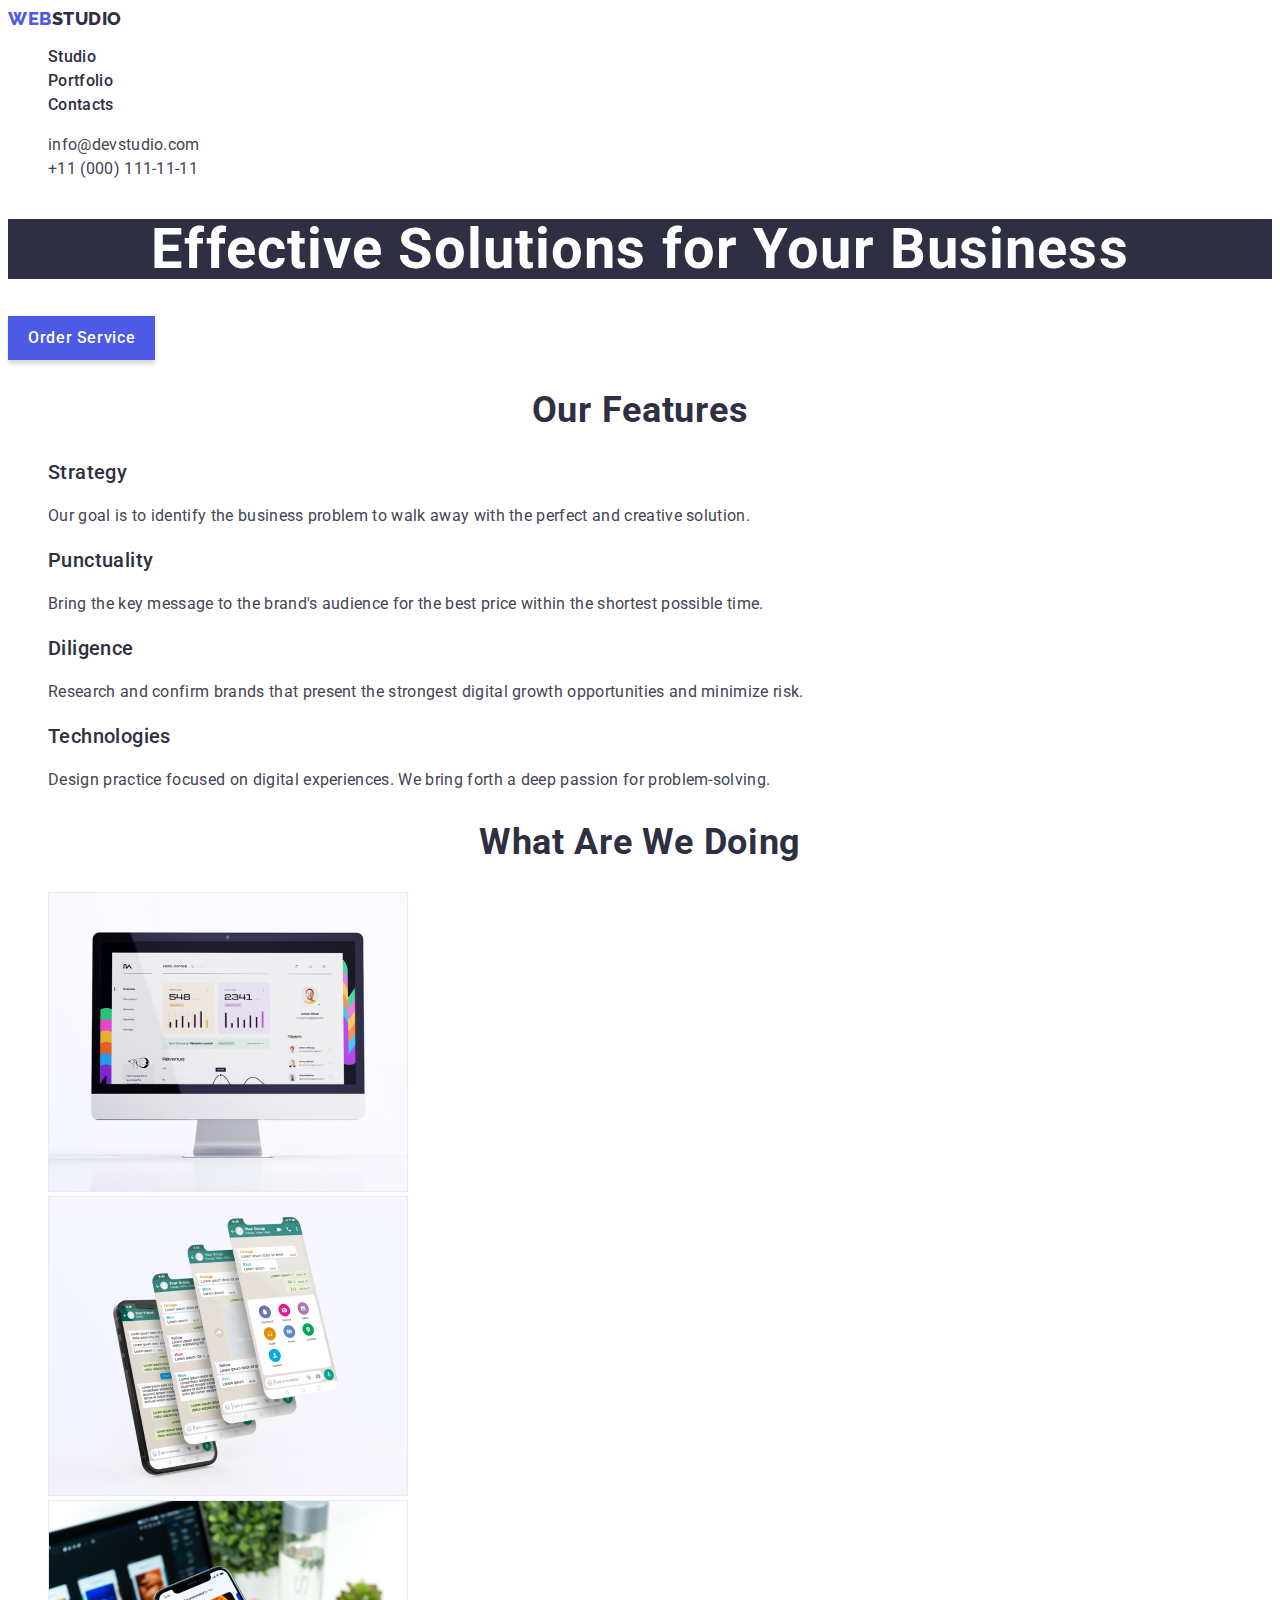
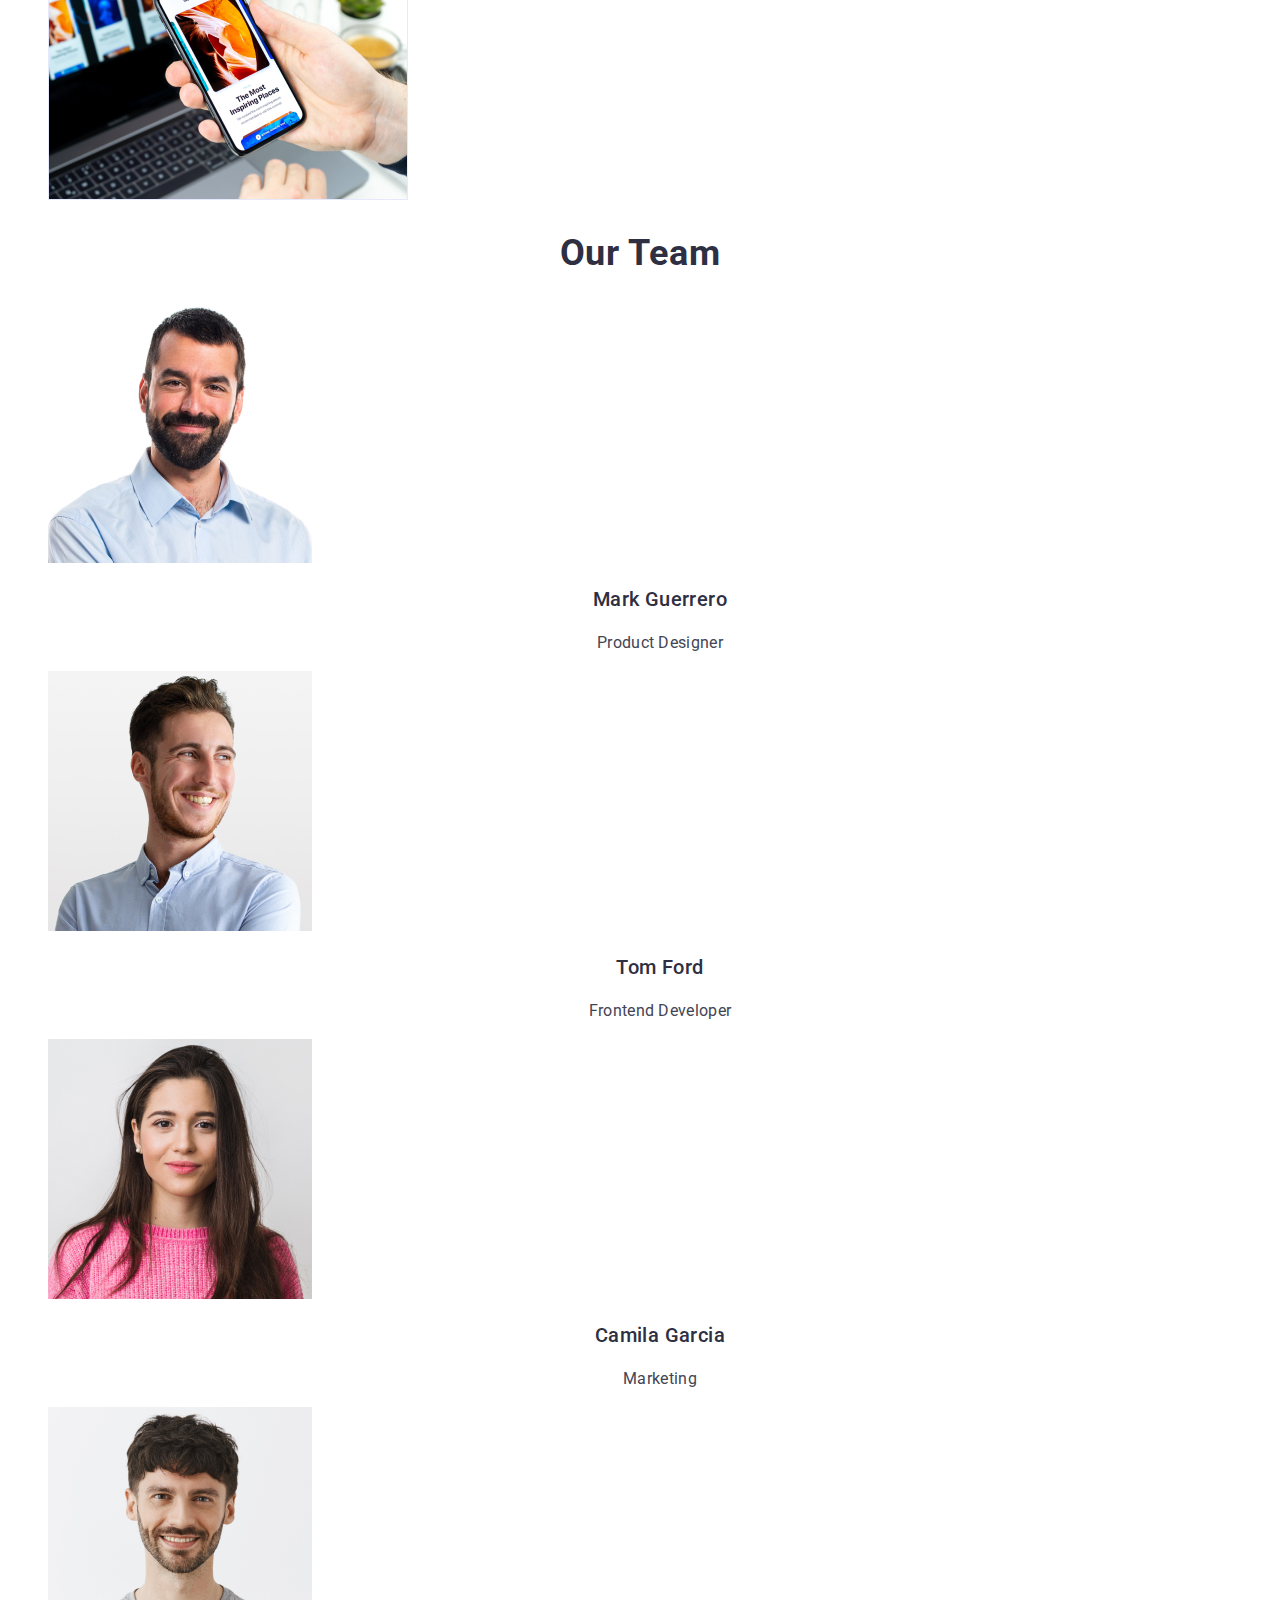
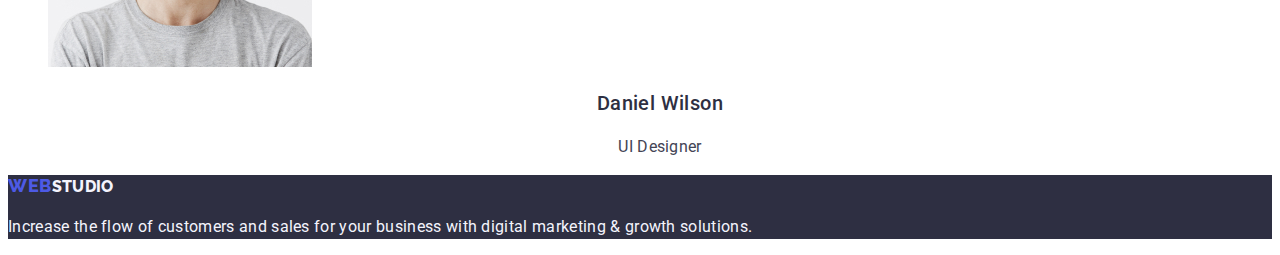
==== index.html @ 8fd34a0a "V3.0" ====
<!DOCTYPE html>
<html lang="en">

<head>
    <meta charset="UTF-8">
    <meta name="viewport" content="width=device-width, initial-scale=1.0">
    <title>WEB STUDIO</title>
    <link rel="stylesheet"
        href="https://fonts.googleapis.com/css2?family=Raleway:wght@800&family=Roboto:wght@400;500;700;900&display=swap">
    <link rel="stylesheet" href="./css/styles.css">
</head>

<body>
    <header class="header">
        <nav class="main-nav">
            <a href="./index.html" class="logo-link">WEB<span class="studio">STUDIO</span></a>
            <ul class="nav-links">
                <li><a href="#" class="nav-link">Studio</a></li>
                <li><a href="./portfolio.html" class="nav-link">Portfolio</a></li>
                <li><a href="#" class="nav-link">Contacts</a></li>
            </ul>
        </nav>
        <address class="contact-info">
            <ul>
                <li><a href="mailto:info@devstudio.com" class="contact-link">info@devstudio.com</a></li>
                <li><a href="tel:+110001111111" class="contact-number">+11 (000) 111-11-11</a></li>
            </ul>
        </address>
    </header>

    <main class="main-content">
        <section class="services-section">
            <h1 class="services-title">Effective Solutions for Your Business</h1>
            <button type="button" class="order-button">Order Service</button>
        </section>

        <section class="features-section">
            <h2 class="features-title">Our features</h2>
            <ul class="features-list">
                <li class="feature-item">
                    <h3 class="feature-name">Strategy</h3>
                    <p class="feature-description">Our goal is to identify the business problem to walk away with the
                        perfect and creative solution.</p>
                </li>
                <li class="feature-item">
                    <h3 class="feature-name">Punctuality</h3>
                    <p class="feature-description">Bring the key message to the brand's audience for the best price
                        within the shortest possible time.</p>
                </li>
                <li class="feature-item">
                    <h3 class="feature-name">Diligence</h3>
                    <p class="feature-description">Research and confirm brands that present the strongest digital growth
                        opportunities and minimize risk.</p>
                </li>
                <li class="feature-item">
                    <h3 class="feature-name">Technologies</h3>
                    <p class="feature-description">Design practice focused on digital experiences. We bring forth a deep
                        passion for problem-solving.</p>
                </li>
            </ul>
        </section>

        <section class="services-images-section">
            <h2 class="services-images-title">What are we doing</h2>
            <ul class="services-images-list">
                <li class="service-image-item"><img src="./images/img1.jpg" alt="monitor" width="360"></li>
                <li class="service-image-item"><img src="./images/img2.jpg" alt="phone" width="360"></li>
                <li class="service-image-item"><img src="./images/img3.jpg" alt="laptop" width="360"></li>
            </ul>
        </section>

        <section class="team-section">
            <h2 class="team-title">Our Team</h2>
            <ul class="team-list">
                <li class="team-member">
                    <img src="./images/img-3.jpg" alt="Mark Guerrero" width="264">
                    <h3 class="team-member-name">Mark Guerrero</h3>
                    <p class="team-member-role">Product Designer</p>
                </li>
                <li class="team-member">
                    <img src="./images/img-2.jpg" alt="Tom Ford" width="264">
                    <h3 class="team-member-name">Tom Ford</h3>
                    <p class="team-member-role">Frontend Developer</p>
                </li>
                <li class="team-member">
                    <img src="./images/img-1.jpg" alt="Camila Garcia" width="264">
                    <h3 class="team-member-name">Camila Garcia</h3>
                    <p class="team-member-role">Marketing</p>
                </li>
                <li class="team-member">
                    <img src="./images/img.jpg" alt="Daniel Wilson" width="264">
                    <h3 class="team-member-name">Daniel Wilson</h3>
                    <p class="team-member-role">UI Designer</p>
                </li>
            </ul>
        </section>
    </main>

    <footer class="footer">
        <a href="./index.html" class="logo-link">WEB<span class="studio-footer">STUDIO</span></a>
        <p class="footer-text">Increase the flow of customers and sales for your business with digital marketing &
            growth solutions.</p>
    </footer>
</body>

</html>
---- css/styles.css ----
:root {       
    /* Fonts */
        --font-family: "Roboto", sans-serif;
        --second-family: "Raleway", sans-serif;
    /* Colors */
        --iris: #4d5ae5;
        --ocean: #404bbf;
        --navy-blue: #2e2f42;
        --green: #31d0aa;
        --slate: #434455;
        --light-slate: #8e8f99;
        --cornflower: #e7e9fc;
        --cloud: #f4f4fd;
        --navy-blue-modal: rgba(46, 47, 66, 0.4);
        --grey: rgba(46, 47, 66, 0.7);
        --white: #fff;
        --dairy: #fcfcfc;

}

body {
    font-family: var(--font-family);
    background-color: var(--white);
    color: var(--navy-blue);
}

.logo-link {
    font-family: var(--second-family);
    font-weight: 800;
    font-size: 18px;
    line-height: 1.16667;
    letter-spacing: 0.03em;
    text-transform: uppercase;
    color: var(--iris);
    text-decoration: none;
}

.logo-link .studio {
    font-weight: 800;
    color: var(--navy-blue);
}

ul {
    list-style: none;
}

a{
    text-decoration: none;
}

.nav-link {
    font-family: var(--font-family);
    font-weight: 500;
    font-size: 16px;
    line-height: 1.5;
    letter-spacing: 0.02em;
    color: var(--navy-blue);
}


.contact-number,
.contact-link {
    font-style: normal;
    color: var(--slate);
    font-weight: 400;
    font-size: 16px;
    line-height: 1.5;
    letter-spacing: 0.02em;
}

.nav-links a:hover,
.nav-links a:focus,
.contact-info a:hover,
.contact-info a:focus {
    color: var(--ocean);
    
}



.services-title {
    font-size: 56px;
    line-height: 1.07143;
    letter-spacing: 0.02em;
    text-align: center;
    color: var(--white);
    background: #2e2f42;
}

.order-button {
    font-family: var(--font-family);
    font-weight: 500;
    font-size: 16px;
    line-height: 1.5;
    letter-spacing: 0.04em;
    color: var(--white);
    box-shadow: 0 4px 4px 0 rgba(0, 0, 0, 0.15);
    background: var(--iris);
    border: none;
    padding: 10px 20px;
    cursor: pointer;
}

.order-button:hover {
    background: var(--ocean);
}

.filter-button {
    background: var(--cornflower);
    font-family: var(--font-family);
    font-weight: 500;
    font-size: 16px;
    line-height: 1.5;
    letter-spacing: 0.04em;
    text-align: center;
    color: var(--iris);
    border: none;
    cursor: pointer;
    padding: 10px 20px;
    border-radius: 4px;
}

.filter-button:hover,
.filter-button:focus {
    box-shadow: 0 2px 2px 0 rgba(0, 0, 0, 0.12), 0 2px 1px 0 rgba(0, 0, 0, 0.08), 0 3px 1px 0 rgba(0, 0, 0, 0.1);
    background: var(--ocean);
    color: var(--white);
}

.project-title,
.feature-name {
    font-weight: 500;
    font-size: 20px;
    line-height: 1.2;
    letter-spacing: 0.02em;
    color: var(--navy-blue);
}

.project-category,
.feature-description {
    font-size: 16px;
    line-height: 1.5;
    letter-spacing: 0.02em;
    color: var(--slate);
}

.services-images-title,
.features-title,
.team-title {
    font-weight: 700;
    font-size: 36px;
    line-height: 1.11111;
    letter-spacing: 0.02em;
    text-transform: capitalize;
    text-align: center;
    color: var(--navy-blue);
}

.team-member-name {
    font-weight: 500;
    font-size: 20px;
    line-height: 1.2;
    letter-spacing: 0.02em;
    text-align: center;
    color: var(--navy-blue);
}

.team-member-role {
    font-size: 16px;
    line-height: 1.5;
    letter-spacing: 0.02em;
    text-align: center;
    color: var(--slate);
}

/* Footer Styles */
.footer {
    background: var(--navy-blue);
}

.footer-text,
.studio-footer {
    font-size: 16px;
    line-height: 1.5;
    letter-spacing: 0.02em;
    color: var(--cloud);
}
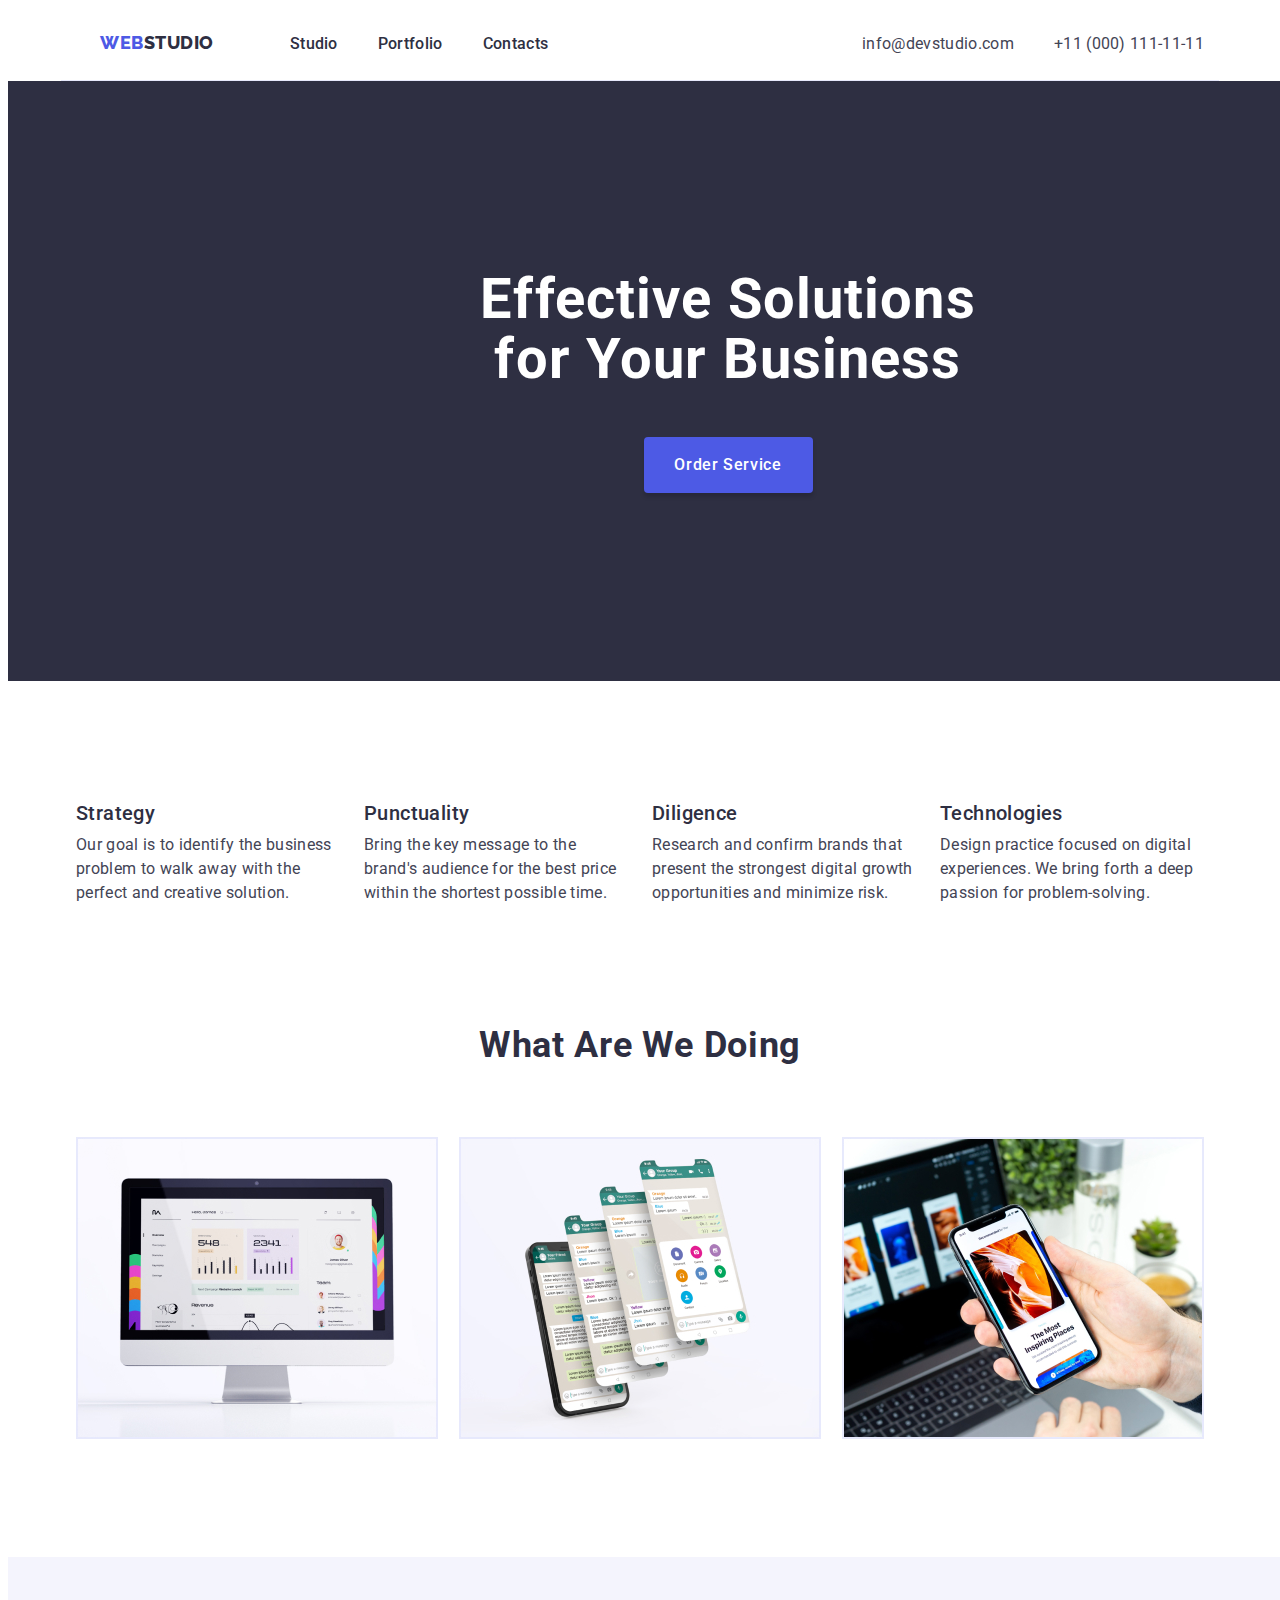
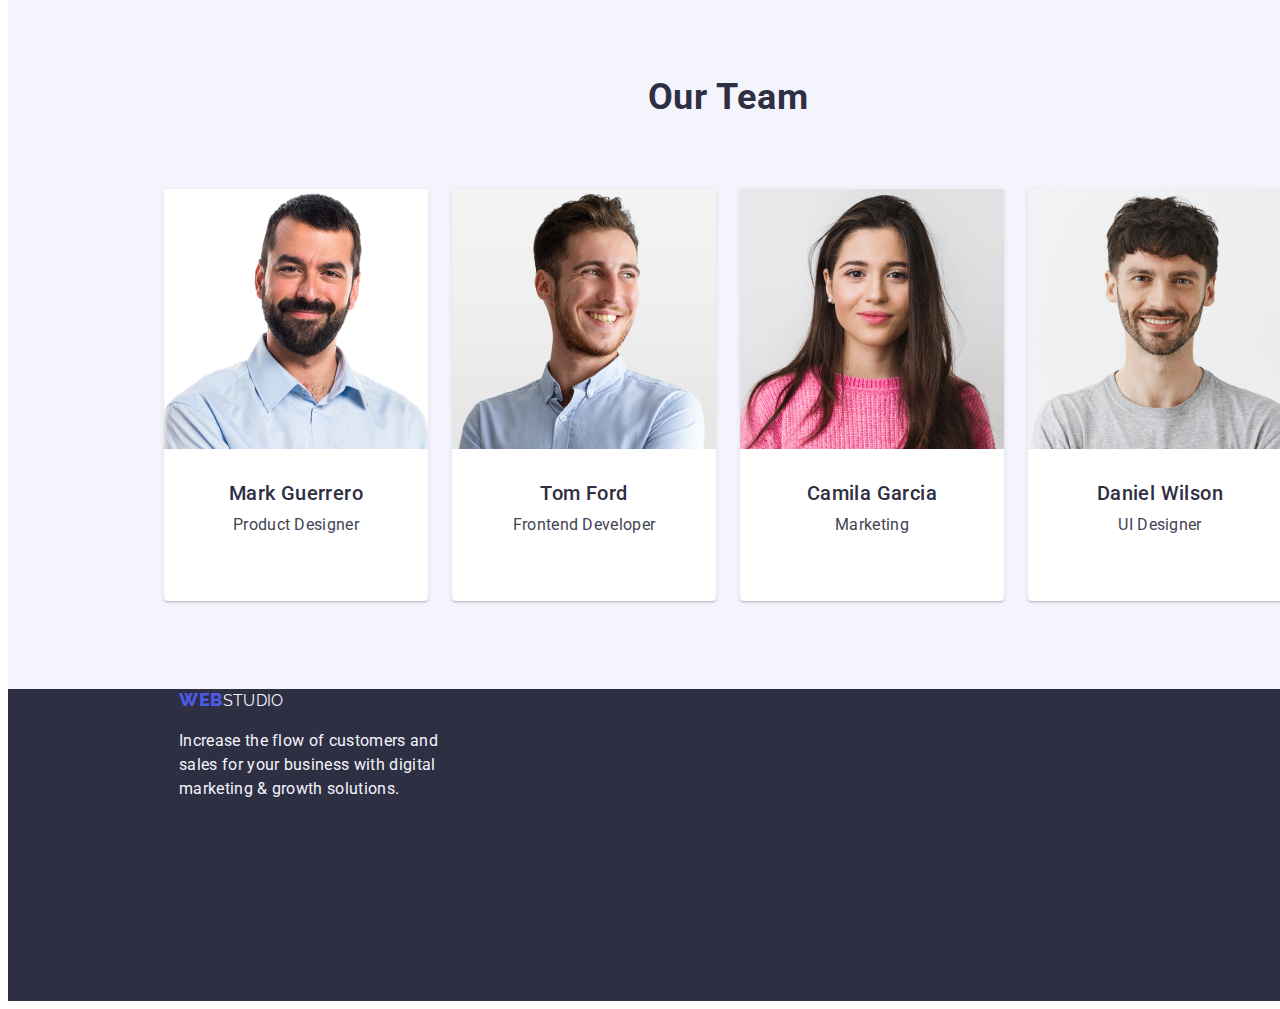
==== commit ae7986f5: "V3.1" ====
--- a/index.html
+++ b/index.html
@@ -7,99 +7,117 @@
     <title>WEB STUDIO</title>
     <link rel="stylesheet"
         href="https://fonts.googleapis.com/css2?family=Raleway:wght@800&family=Roboto:wght@400;500;700;900&display=swap">
+    <link rel="stylesheet" href="https://cdnjs.cloudflare.com/ajax/libs/modern-normalize/2.0.0/modern-normalize.min.css"
+        integrity="sha512-4xo8blKMVCiXpTaLzQSLSw3KFOVPWhm/TRtuPVc4WG6kUgjH6J03IBuG7JZPkcWMxJ5huwaBpOpnwYElP/m6wg=="
+        crossorigin="anonymous" referrerpolicy="no-referrer" />
     <link rel="stylesheet" href="./css/styles.css">
 </head>
 
 <body>
-    <header class="header">
-        <nav class="main-nav">
-            <a href="./index.html" class="logo-link">WEB<span class="studio">STUDIO</span></a>
-            <ul class="nav-links">
-                <li><a href="#" class="nav-link">Studio</a></li>
-                <li><a href="./portfolio.html" class="nav-link">Portfolio</a></li>
-                <li><a href="#" class="nav-link">Contacts</a></li>
-            </ul>
-        </nav>
-        <address class="contact-info">
-            <ul>
-                <li><a href="mailto:info@devstudio.com" class="contact-link">info@devstudio.com</a></li>
-                <li><a href="tel:+110001111111" class="contact-number">+11 (000) 111-11-11</a></li>
-            </ul>
-        </address>
+    <header class="header" id="">
+        <div class="container header-container">
+            <nav class="main-nav">
+                <a href="./index.html" class="logo-link">WEB<span class="studio">STUDIO</span></a>
+                <ul class="nav-links">
+                    <li><a href="#" class="nav-link">Studio</a></li>
+                    <li><a href="./portfolio.html" class="nav-link">Portfolio</a></li>
+                    <li><a href="#" class="nav-link">Contacts</a></li>
+                </ul>
+            </nav>
+            <address class="contact-info">
+                <ul class="contact-links">
+                    <li><a href="mailto:info@devstudio.com" class="contact-link">info@devstudio.com</a></li>
+                    <li><a href="tel:+110001111111" class="contact-number">+11 (000) 111-11-11</a></li>
+                </ul>
+            </address>
+        </div>
     </header>
 
     <main class="main-content">
         <section class="services-section">
-            <h1 class="services-title">Effective Solutions for Your Business</h1>
-            <button type="button" class="order-button">Order Service</button>
+            <div class="container services-container">
+                <h1 class="services-title">Effective Solutions for Your Business</h1>
+                <button type="button" class="order-button">Order Service</button>
+            </div>
         </section>
 
         <section class="features-section">
-            <h2 class="features-title">Our features</h2>
-            <ul class="features-list">
-                <li class="feature-item">
-                    <h3 class="feature-name">Strategy</h3>
-                    <p class="feature-description">Our goal is to identify the business problem to walk away with the
-                        perfect and creative solution.</p>
-                </li>
-                <li class="feature-item">
-                    <h3 class="feature-name">Punctuality</h3>
-                    <p class="feature-description">Bring the key message to the brand's audience for the best price
-                        within the shortest possible time.</p>
-                </li>
-                <li class="feature-item">
-                    <h3 class="feature-name">Diligence</h3>
-                    <p class="feature-description">Research and confirm brands that present the strongest digital growth
-                        opportunities and minimize risk.</p>
-                </li>
-                <li class="feature-item">
-                    <h3 class="feature-name">Technologies</h3>
-                    <p class="feature-description">Design practice focused on digital experiences. We bring forth a deep
-                        passion for problem-solving.</p>
-                </li>
-            </ul>
+            <div class="container features-container">
+                <h2 class="visually-hidden">Our features</h2>
+                <ul class="features-list">
+                    <li class="feature-item">
+                        <h3 class="feature-name">Strategy</h3>
+                        <p class="feature-description">Our goal is to identify the business problem to walk away with
+                            the
+                            perfect and creative solution.</p>
+                    </li>
+                    <li class="feature-item">
+                        <h3 class="feature-name">Punctuality</h3>
+                        <p class="feature-description">Bring the key message to the brand's audience for the best price
+                            within the shortest possible time.</p>
+                    </li>
+                    <li class="feature-item">
+                        <h3 class="feature-name">Diligence</h3>
+                        <p class="feature-description">Research and confirm brands that present the strongest digital
+                            growth
+                            opportunities and minimize risk.</p>
+                    </li>
+                    <li class="feature-item">
+                        <h3 class="feature-name">Technologies</h3>
+                        <p class="feature-description">Design practice focused on digital experiences. We bring forth a
+                            deep
+                            passion for problem-solving.</p>
+                    </li>
+                </ul>
+            </div>
         </section>
 
         <section class="services-images-section">
-            <h2 class="services-images-title">What are we doing</h2>
-            <ul class="services-images-list">
-                <li class="service-image-item"><img src="./images/img1.jpg" alt="monitor" width="360"></li>
-                <li class="service-image-item"><img src="./images/img2.jpg" alt="phone" width="360"></li>
-                <li class="service-image-item"><img src="./images/img3.jpg" alt="laptop" width="360"></li>
-            </ul>
+            <div class="container services-images-container">
+                <h2 class="services-images-title">What are we doing</h2>
+                <ul class="services-images-list">
+                    <li class="service-image-item"><img src="./images/img1.jpg" alt="monitor" width="360"></li>
+                    <li class="service-image-item"><img src="./images/img2.jpg" alt="phone" width="360"></li>
+                    <li class="service-image-item"><img src="./images/img3.jpg" alt="laptop" width="360"></li>
+                </ul>
+            </div>
         </section>
 
         <section class="team-section">
-            <h2 class="team-title">Our Team</h2>
-            <ul class="team-list">
-                <li class="team-member">
-                    <img src="./images/img-3.jpg" alt="Mark Guerrero" width="264">
-                    <h3 class="team-member-name">Mark Guerrero</h3>
-                    <p class="team-member-role">Product Designer</p>
-                </li>
-                <li class="team-member">
-                    <img src="./images/img-2.jpg" alt="Tom Ford" width="264">
-                    <h3 class="team-member-name">Tom Ford</h3>
-                    <p class="team-member-role">Frontend Developer</p>
-                </li>
-                <li class="team-member">
-                    <img src="./images/img-1.jpg" alt="Camila Garcia" width="264">
-                    <h3 class="team-member-name">Camila Garcia</h3>
-                    <p class="team-member-role">Marketing</p>
-                </li>
-                <li class="team-member">
-                    <img src="./images/img.jpg" alt="Daniel Wilson" width="264">
-                    <h3 class="team-member-name">Daniel Wilson</h3>
-                    <p class="team-member-role">UI Designer</p>
-                </li>
-            </ul>
+            <div class="container team-container">
+                <h2 class="team-title">Our Team</h2>
+                <ul class="team-list">
+                    <li class="team-member">
+                        <img class="team-member-image" src="./images/img-3.jpg" alt="Mark Guerrero" width="264">
+                        <h3 class="team-member-name">Mark Guerrero</h3>
+                        <p class="team-member-role">Product Designer</p>
+                    </li>
+                    <li class="team-member">
+                        <img class="team-member-image" src="./images/img-2.jpg" alt="Tom Ford" width="264">
+                        <h3 class="team-member-name">Tom Ford</h3>
+                        <p class="team-member-role">Frontend Developer</p>
+                    </li>
+                    <li class="team-member">
+                        <img class="team-member-image" src="./images/img-1.jpg" alt="Camila Garcia" width="264">
+                        <h3 class="team-member-name">Camila Garcia</h3>
+                        <p class="team-member-role">Marketing</p>
+                    </li>
+                    <li class="team-member">
+                        <img  src="./images/img.jpg" alt="Daniel Wilson" width="264">
+                        <h3 class="team-member-name">Daniel Wilson</h3>
+                        <p class="team-member-role">UI Designer</p>
+                    </li>
+                </ul>
+            </div>
         </section>
     </main>
 
     <footer class="footer">
-        <a href="./index.html" class="logo-link">WEB<span class="studio-footer">STUDIO</span></a>
-        <p class="footer-text">Increase the flow of customers and sales for your business with digital marketing &
-            growth solutions.</p>
+        <div class="container footer-container">
+            <a href="./index.html" class="logo-link">WEB<span class="studio-footer">STUDIO</span></a>
+            <p class="footer-text">Increase the flow of customers and sales for your business with digital marketing &
+                growth solutions.</p>
+        </div>
     </footer>
 </body>
 
--- a/css/styles.css
+++ b/css/styles.css
@@ -24,6 +24,81 @@
     color: var(--navy-blue);
 }
 
+/* Обнулення дефолтних маржинів для заголовків та параграфів тексту */
+h1, h2, h3, h4, h5, h6, p {
+  margin: 0;
+}
+
+/* Обнулення дефолтних маржинів та лівого падіння для списків */
+ul {
+  margin: 0;
+  padding-left: 0;
+  list-style: none;
+}
+
+/* Зроблення зображень блочними елементами */
+img {
+  display: block;
+  max-width: 100%;
+  max-height: auto;
+}
+
+a {
+    text-decoration: none;
+}
+
+/* Визначення ширини та падінгів для контейнера */
+.container {
+    max-width: 1128px;
+    padding-left: 15px;
+    padding-right: 15px;
+    margin-left: auto;
+    margin-right: auto;
+}
+
+.visually-hidden {
+    position: absolute;
+    width: 1px;
+    height: 1px;
+    margin: -1px;
+    border: 0;
+    padding: 0;
+    white-space: nowrap;
+    clip-path: inset(100%);
+    clip: rect(0 0 0 0);
+    overflow: hidden;
+    }
+
+.header-container {
+    display: flex;
+    align-items: center;
+    border-bottom: 1px solid var(--cornflower);
+    
+}
+.main-nav {
+    display: flex;
+   
+    flex-grow: 1;
+    padding: 24px; 
+   
+}
+
+.nav-links  {
+    display: flex;
+    justify-content: space-between;
+    align-items: flex-start;
+    flex-direction: row;
+    gap: 40px;
+    margin-left: 76px;
+}
+.contact-links {
+    display: flex;
+    align-items: flex-start;
+    justify-content: flex-start;
+    flex-direction: row;
+    gap: 40px;
+}
+
 .logo-link {
     font-family: var(--second-family);
     font-weight: 800;
@@ -33,20 +108,17 @@
     text-transform: uppercase;
     color: var(--iris);
     text-decoration: none;
+    display: flex;
+    align-items: right;
+    justify-content: flex-start;
+    flex-direction: row;
+    gap: 0px
 }
 
 .logo-link .studio {
-    font-weight: 800;
-    color: var(--navy-blue);
-}
-
-ul {
-    list-style: none;
-}
-
-a{
-    text-decoration: none;
-}
+    color: var(--navy-blue);
+}
+
 
 .nav-link {
     font-family: var(--font-family);
@@ -56,6 +128,7 @@
     letter-spacing: 0.02em;
     color: var(--navy-blue);
 }
+
 
 
 .contact-number,
@@ -68,6 +141,7 @@
     letter-spacing: 0.02em;
 }
 
+
 .nav-links a:hover,
 .nav-links a:focus,
 .contact-info a:hover,
@@ -78,13 +152,35 @@
 
 
 
+
+.services-section {
+    width: 1440px;
+    height: 600px;
+    background-color: var(--navy-blue);
+    display: flex;
+
+}
+
+.services-container {
+    display: flex;
+    flex-direction: column;
+    align-items: center; 
+    text-align: center;
+}
+
 .services-title {
     font-size: 56px;
     line-height: 1.07143;
     letter-spacing: 0.02em;
     text-align: center;
     color: var(--white);
-    background: #2e2f42;
+    background:var(--navy-blue);
+    margin-bottom: 48px;
+    margin-top: 188px;
+    margin-left: 276px;
+    margin-right: 276px;
+    
+    
 }
 
 .order-button {
@@ -97,8 +193,10 @@
     box-shadow: 0 4px 4px 0 rgba(0, 0, 0, 0.15);
     background: var(--iris);
     border: none;
-    padding: 10px 20px;
     cursor: pointer;
+    border-radius: 4px;
+    width: 169px;
+    height: 56px;
 }
 
 .order-button:hover {
@@ -127,6 +225,30 @@
     color: var(--white);
 }
 
+.features-list {
+    display: flex;
+    justify-content: space-between;
+    margin-left: auto; /* Ajusta el margen izquierdo según tus necesidades */
+    margin-right: auto; /* Ajusta el margen derecho según tus necesidades */
+    margin-top: 120px;
+    width: 1128px;
+    height: 104px;
+   
+}
+
+.feature-item:last-child {
+    margin-right: 0;
+}
+
+.feature-item {
+    
+    flex: 1; /* Para que los elementos ocupen el mismo espacio */
+    margin-right: 24px; /* Agrega espacio entre los elementos */
+}
+
+.feature-name {
+    margin-bottom: 8px;
+}
 .project-title,
 .feature-name {
     font-weight: 500;
@@ -144,8 +266,26 @@
     color: var(--slate);
 }
 
+.services-images-container {
+    width: 1128px;
+    height: 412px;
+    margin-top: 120px;
+}
+
+.services-images-list {
+    display: flex;
+    justify-content: space-between;
+    margin-top: 72px;
+    
+}
+
+.services-images-title {
+    gap: 24px;
+}
+
+
 .services-images-title,
-.features-title,
+.visually-hidden,
 .team-title {
     font-weight: 700;
     font-size: 36px;
@@ -154,6 +294,49 @@
     text-transform: capitalize;
     text-align: center;
     color: var(--navy-blue);
+    
+}
+
+.service-image-item {
+    display: flex;
+    align-items: flex-start;
+    justify-content: flex-start;
+    flex-direction: column;
+    gap: 0px;
+    border: 1px solid var(--cornflower);
+}
+
+.team-section {
+    width: 1440px;
+    height: 732px;
+    background-color: var(--cloud);
+    margin-top: 120px;
+}
+.team-container {
+    display: flex;
+    flex-direction: column;
+}
+
+.team-title { 
+    margin-top: 120px;
+}
+
+.team-list {
+    display: flex;
+    justify-content: space-between;
+    margin-top: 72px;
+}
+
+.team-member {
+    border-radius: 0 0 4px 4px;
+    padding: 0px 0px 32px 0px;
+    width: 264px;
+    height: 380px;
+    box-shadow: 0 2px 1px 0 rgba(46, 47, 66, 0.08), 0 1px 1px 0 rgba(46, 47, 66, 0.16), 0 1px 6px 0 rgba(46, 47, 66, 0.08);
+    background: var(--white);
+}
+.team-memeber-image {
+    gap: 24px;
 }
 
 .team-member-name {
@@ -163,6 +346,7 @@
     letter-spacing: 0.02em;
     text-align: center;
     color: var(--navy-blue);
+    margin-top: 32px;
 }
 
 .team-member-role {
@@ -171,17 +355,32 @@
     letter-spacing: 0.02em;
     text-align: center;
     color: var(--slate);
+    margin-top: 8px;
+
 }
 
 /* Footer Styles */
 .footer {
+    width: 1440px;
+    height: 312px;
     background: var(--navy-blue);
+}
+
+.footer-container {
+    width: 294px;
+    height: 132px;
+    margin-left: 156px;
 }
 
 .footer-text,
 .studio-footer {
+    font-weight: 400;
     font-size: 16px;
     line-height: 1.5;
     letter-spacing: 0.02em;
     color: var(--cloud);
+}
+
+.footer-text {
+    margin-top: 16px;
 }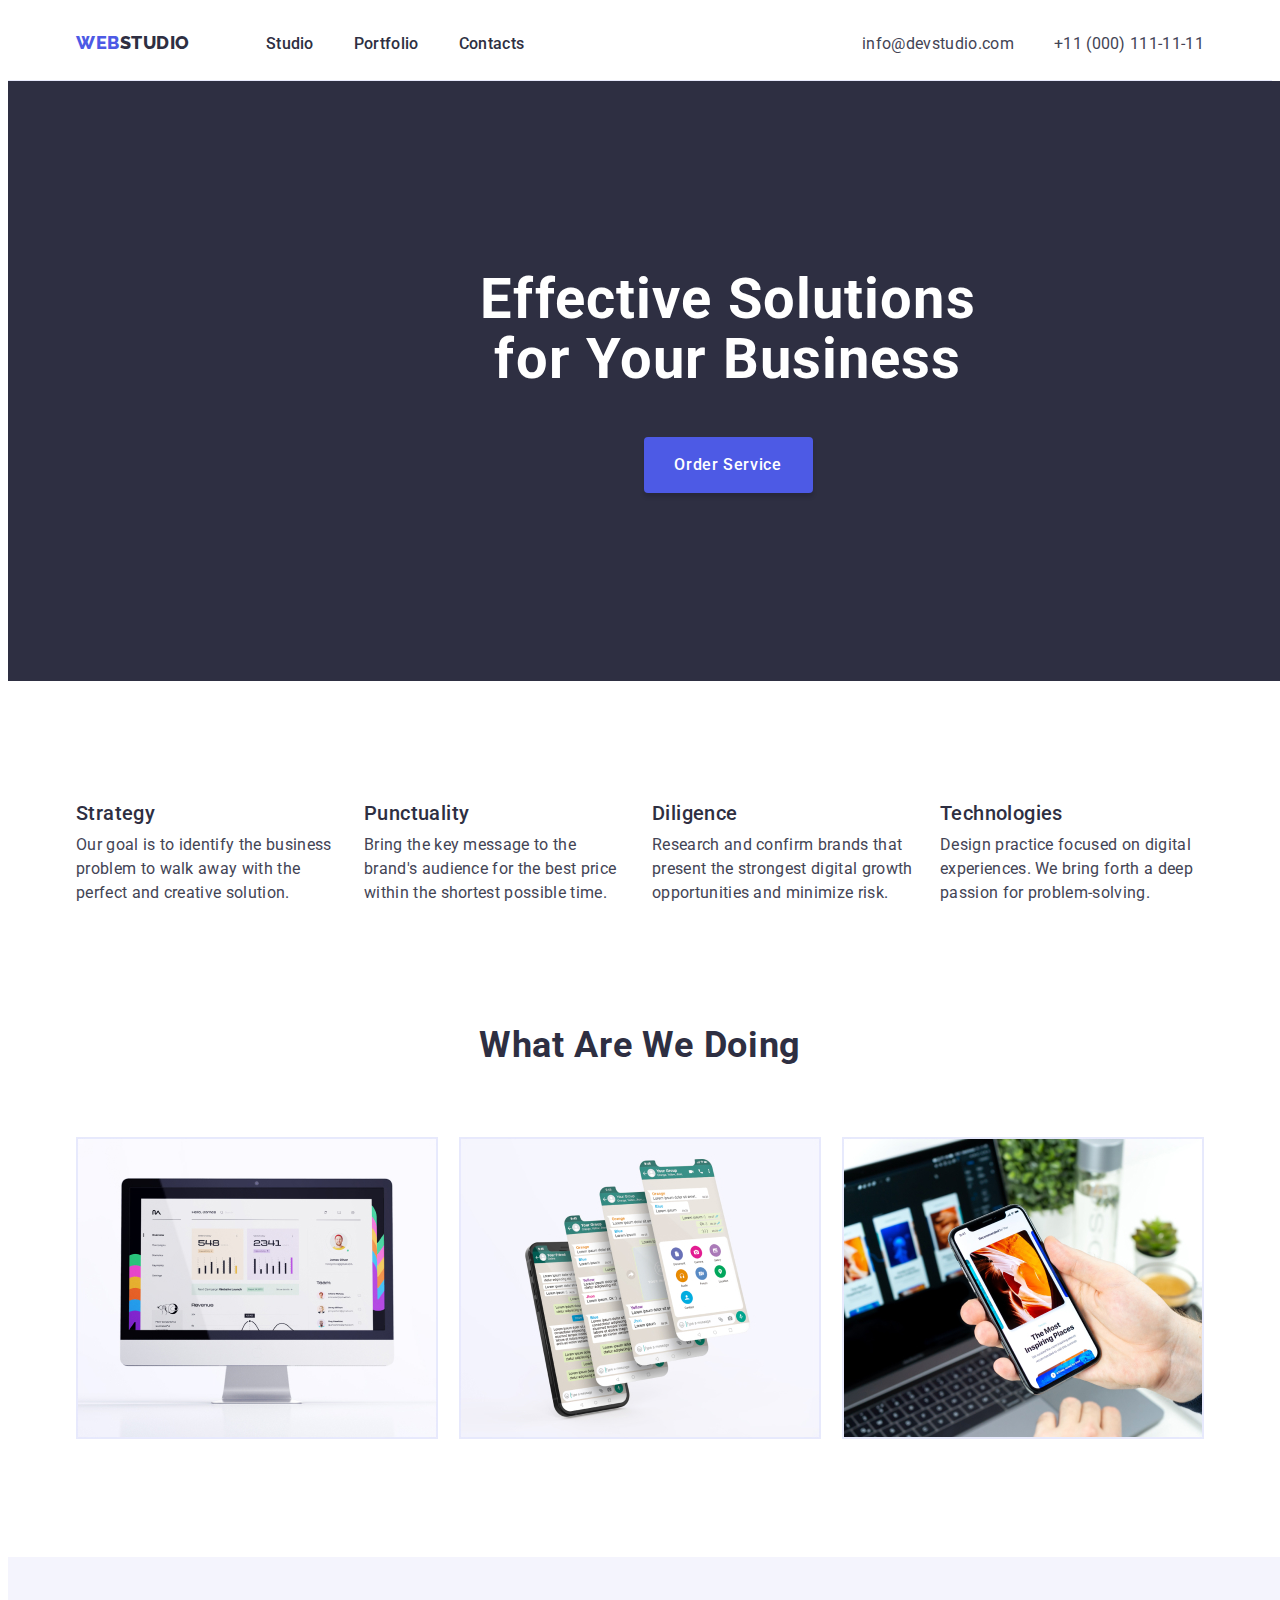
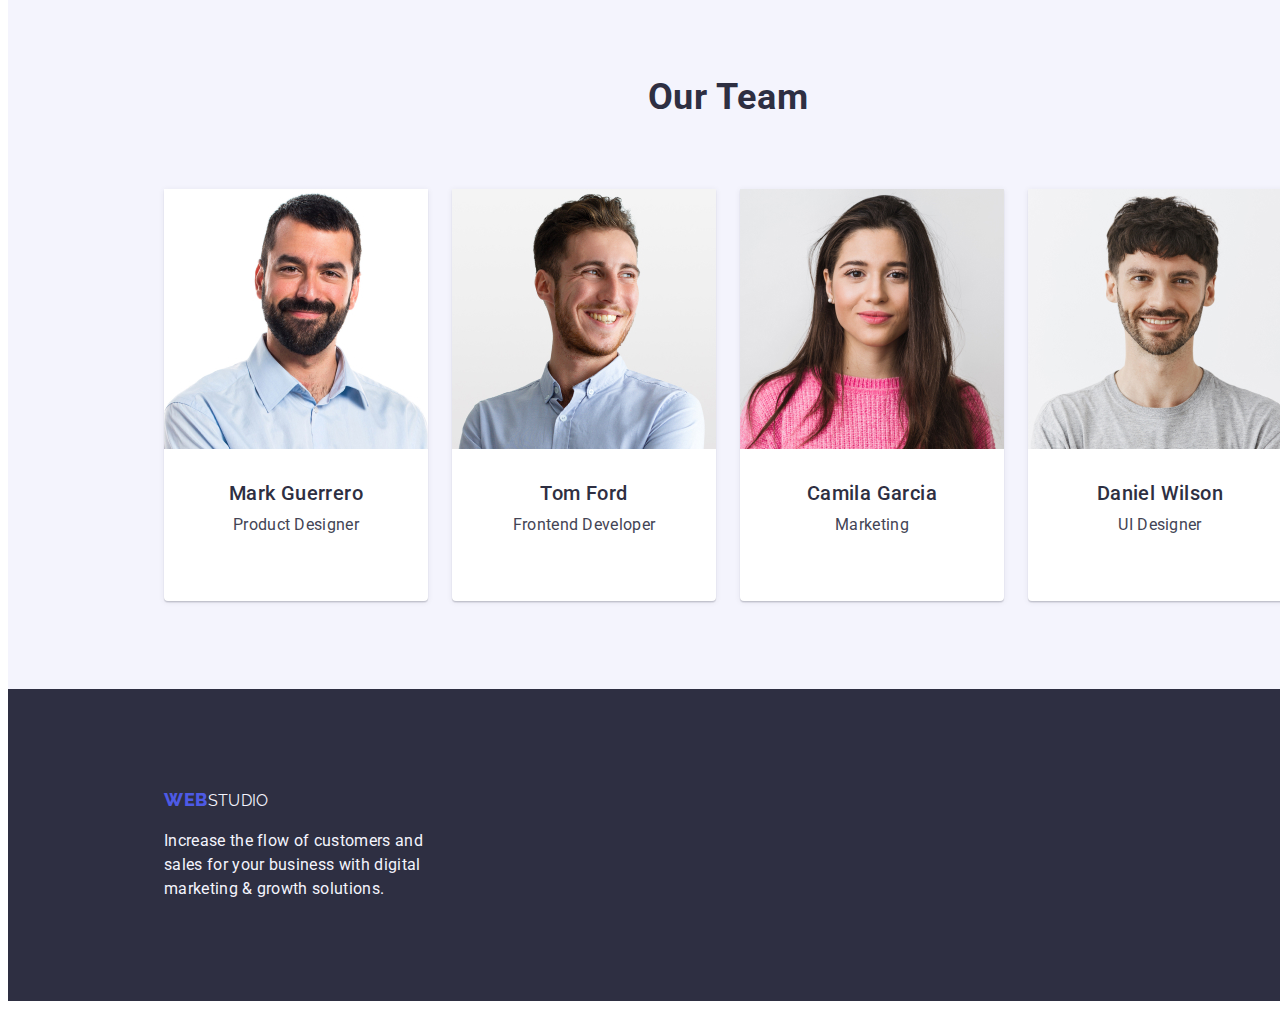
==== commit 177cbcd7: "V3.2" ====
--- a/index.html
+++ b/index.html
@@ -114,9 +114,11 @@
 
     <footer class="footer">
         <div class="container footer-container">
-            <a href="./index.html" class="logo-link">WEB<span class="studio-footer">STUDIO</span></a>
-            <p class="footer-text">Increase the flow of customers and sales for your business with digital marketing &
+            <p class="footer-logo">
+                <a href="./index.html" class="logo-link">WEB<span class="studio-footer">STUDIO</span></a>
+                <p class="footer-text">Increase the flow of customers and sales for your business with digital marketing &
                 growth solutions.</p>
+            </p>
         </div>
     </footer>
 </body>
--- a/css/styles.css
+++ b/css/styles.css
@@ -27,6 +27,7 @@
 /* Обнулення дефолтних маржинів для заголовків та параграфів тексту */
 h1, h2, h3, h4, h5, h6, p {
   margin: 0;
+  padding: 0;
 }
 
 /* Обнулення дефолтних маржинів та лівого падіння для списків */
@@ -50,10 +51,7 @@
 /* Визначення ширини та падінгів для контейнера */
 .container {
     max-width: 1128px;
-    padding-left: 15px;
-    padding-right: 15px;
-    margin-left: auto;
-    margin-right: auto;
+    margin: 0 auto;
 }
 
 .visually-hidden {
@@ -72,14 +70,16 @@
 .header-container {
     display: flex;
     align-items: center;
+    justify-content: space-between;
+    padding: 24px 0px 24px 0px;
+}
+
+.header {
     border-bottom: 1px solid var(--cornflower);
-    
 }
 .main-nav {
     display: flex;
-   
-    flex-grow: 1;
-    padding: 24px; 
+    flex-grow: 1;  
    
 }
 
@@ -203,6 +203,20 @@
     background: var(--ocean);
 }
 
+.project-container {
+    display: flex;
+    flex-direction: column;
+}
+.filter-buttons {
+    flex-direction: row;
+    justify-content: center;
+    margin-top: 96px;
+    margin-left: 271px;
+    gap: 24px;
+}
+
+
+
 .filter-button {
     background: var(--cornflower);
     font-family: var(--font-family);
@@ -214,15 +228,43 @@
     color: var(--iris);
     border: none;
     cursor: pointer;
-    padding: 10px 20px;
     border-radius: 4px;
-}
-
+    padding: 12px 24px;
+}
+
+.filter-button {
+    margin-right: 24px;	
+}
 .filter-button:hover,
 .filter-button:focus {
     box-shadow: 0 2px 2px 0 rgba(0, 0, 0, 0.12), 0 2px 1px 0 rgba(0, 0, 0, 0.08), 0 3px 1px 0 rgba(0, 0, 0, 0.1);
     background: var(--ocean);
     color: var(--white);
+}
+
+.project-list {
+    display: flex;
+    flex-wrap: wrap;
+    gap: 24px;
+    margin-top: 72px;
+    margin-bottom: 120px;
+}
+
+.project-item {
+    flex-basis: calc((100% - 48px) / 3);
+    border: 1px solid #e7e9fc;
+    width: 360px;
+    height: 420px;
+}
+
+.project-title {
+    margin-top: 32px;
+    padding-left: 16px;
+}
+
+.project-category {
+    margin-top: 8px; 
+    padding-left: 16px;   
 }
 
 .features-list {
@@ -364,12 +406,17 @@
     width: 1440px;
     height: 312px;
     background: var(--navy-blue);
+    display: flex;
 }
 
 .footer-container {
-    width: 294px;
+    width: 264px;
     height: 132px;
     margin-left: 156px;
+}
+
+.footer-logo {
+    margin-top: 100px;
 }
 
 .footer-text,
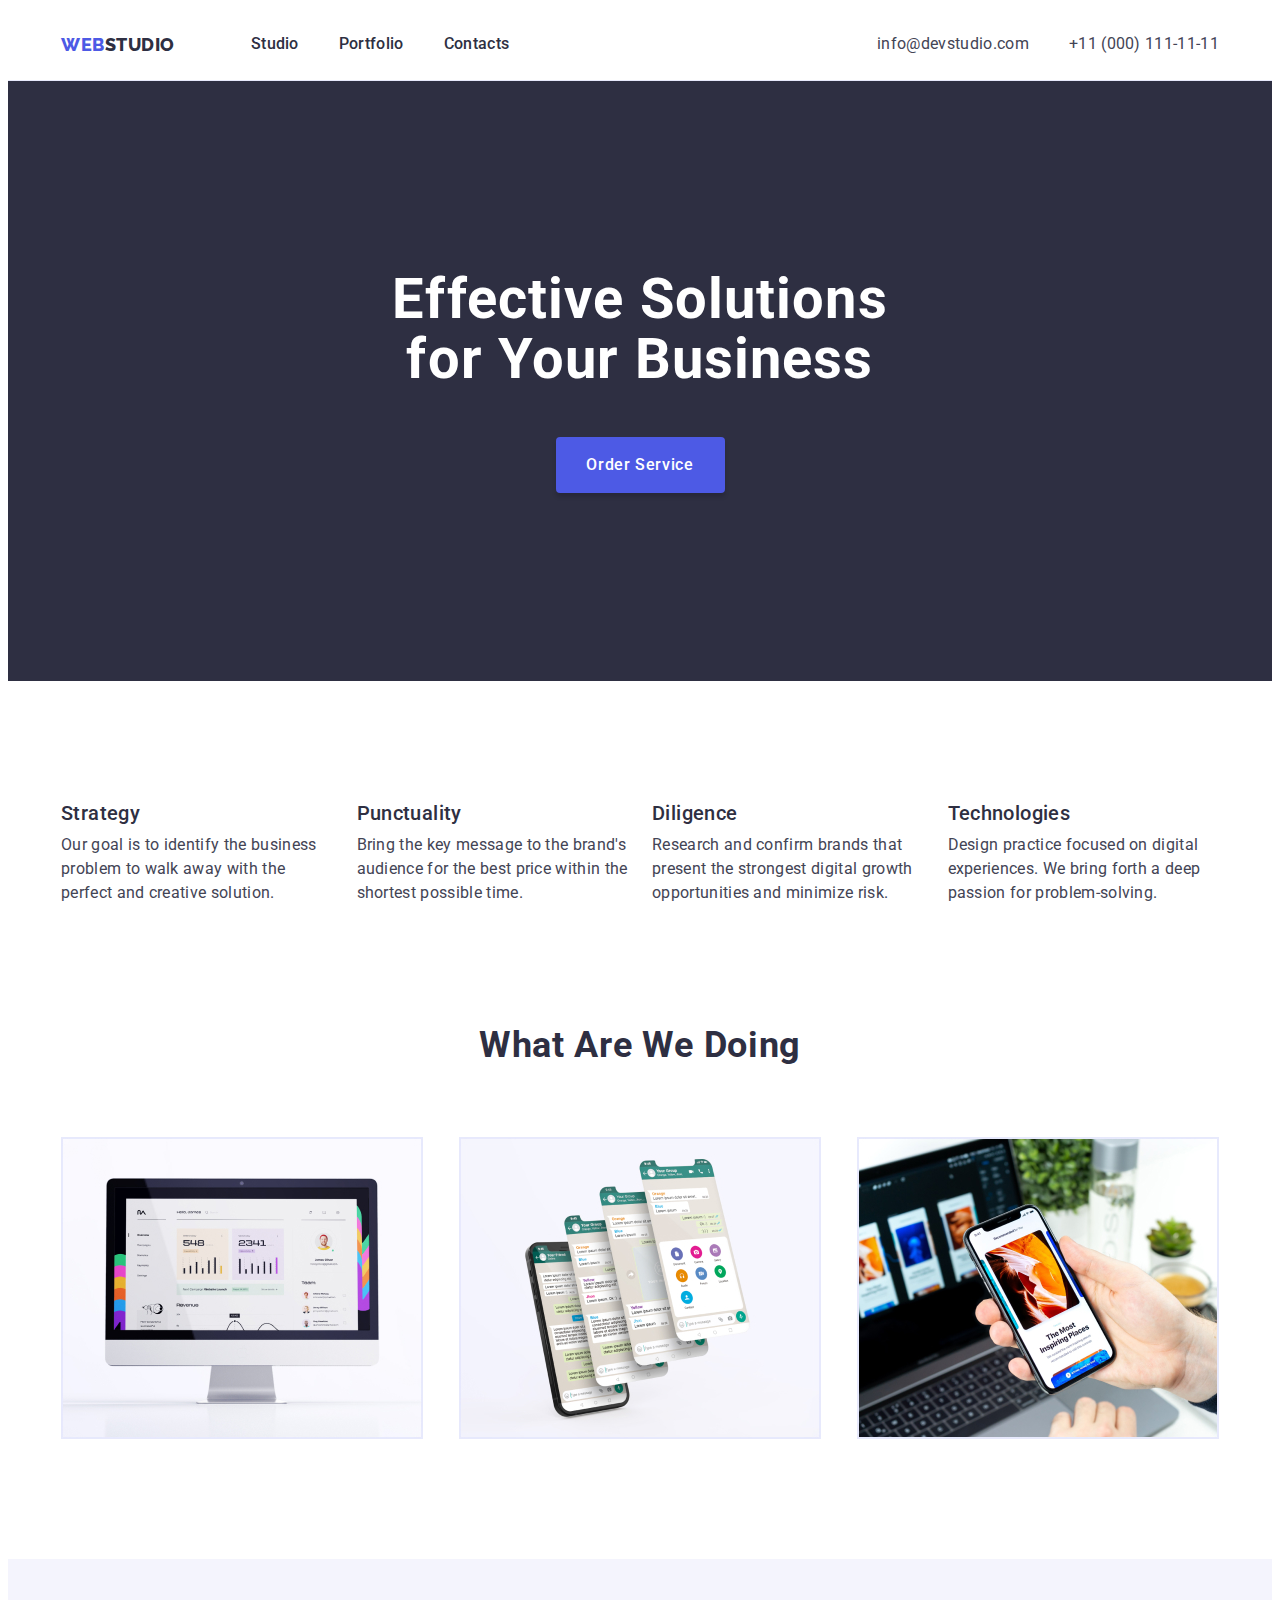
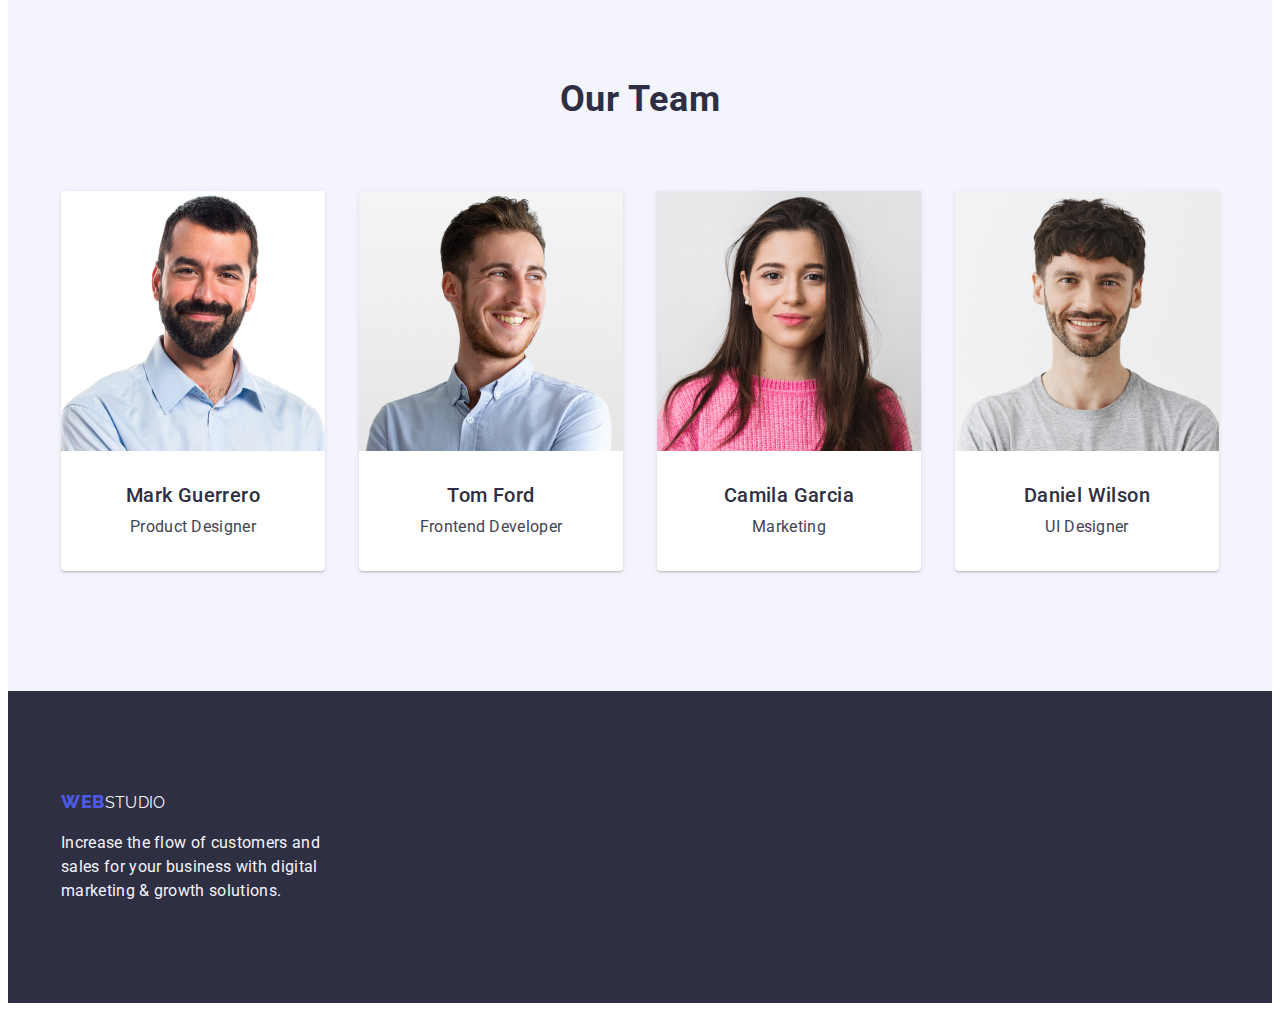
==== commit 123a6497: "3.4" ====
--- a/index.html
+++ b/index.html
@@ -9,12 +9,12 @@
         href="https://fonts.googleapis.com/css2?family=Raleway:wght@800&family=Roboto:wght@400;500;700;900&display=swap">
     <link rel="stylesheet" href="https://cdnjs.cloudflare.com/ajax/libs/modern-normalize/2.0.0/modern-normalize.min.css"
         integrity="sha512-4xo8blKMVCiXpTaLzQSLSw3KFOVPWhm/TRtuPVc4WG6kUgjH6J03IBuG7JZPkcWMxJ5huwaBpOpnwYElP/m6wg=="
-        crossorigin="anonymous" referrerpolicy="no-referrer" />
+        crossorigin="anonymous" referrerpolicy="no-referrer">
     <link rel="stylesheet" href="./css/styles.css">
 </head>
 
 <body>
-    <header class="header" id="">
+    <header class="header">
         <div class="container header-container">
             <nav class="main-nav">
                 <a href="./index.html" class="logo-link">WEB<span class="studio">STUDIO</span></a>
@@ -73,7 +73,7 @@
         </section>
 
         <section class="services-images-section">
-            <div class="container services-images-container">
+            <div class="container">
                 <h2 class="services-images-title">What are we doing</h2>
                 <ul class="services-images-list">
                     <li class="service-image-item"><img src="./images/img1.jpg" alt="monitor" width="360"></li>
@@ -84,7 +84,7 @@
         </section>
 
         <section class="team-section">
-            <div class="container team-container">
+            <div class="container">
                 <h2 class="team-title">Our Team</h2>
                 <ul class="team-list">
                     <li class="team-member">
@@ -113,12 +113,9 @@
     </main>
 
     <footer class="footer">
-        <div class="container footer-container">
-            <p class="footer-logo">
-                <a href="./index.html" class="logo-link">WEB<span class="studio-footer">STUDIO</span></a>
-                <p class="footer-text">Increase the flow of customers and sales for your business with digital marketing &
-                growth solutions.</p>
-            </p>
+        <div class="container">
+            <a href="./index.html" class="logo-link">WEB<span class="studio-footer">STUDIO</span></a>
+            <p class="footer-text">Increase the flow of customers and sales for your business with digital marketing & growth solutions.</p>
         </div>
     </footer>
 </body>
--- a/css/styles.css
+++ b/css/styles.css
@@ -50,8 +50,11 @@
 
 /* Визначення ширини та падінгів для контейнера */
 .container {
-    max-width: 1128px;
-    margin: 0 auto;
+    max-width: 1158px;
+    padding-left: 15px;
+    padding-right: 15px;
+    margin-left: auto;
+    margin-right: auto;
 }
 
 .visually-hidden {
@@ -71,7 +74,7 @@
     display: flex;
     align-items: center;
     justify-content: space-between;
-    padding: 24px 0px 24px 0px;
+     
 }
 
 .header {
@@ -80,7 +83,8 @@
 .main-nav {
     display: flex;
     flex-grow: 1;  
-   
+    align-items: center;
+    
 }
 
 .nav-links  {
@@ -90,6 +94,7 @@
     flex-direction: row;
     gap: 40px;
     margin-left: 76px;
+    
 }
 .contact-links {
     display: flex;
@@ -108,8 +113,6 @@
     text-transform: uppercase;
     color: var(--iris);
     text-decoration: none;
-    display: flex;
-    align-items: right;
     justify-content: flex-start;
     flex-direction: row;
     gap: 0px
@@ -117,6 +120,7 @@
 
 .logo-link .studio {
     color: var(--navy-blue);
+    align-items: center;
 }
 
 
@@ -127,6 +131,8 @@
     line-height: 1.5;
     letter-spacing: 0.02em;
     color: var(--navy-blue);
+    padding: 24px 0px 24px 0px;
+    display: block;
 }
 
 
@@ -154,11 +160,8 @@
 
 
 .services-section {
-    width: 1440px;
-    height: 600px;
+    padding: 188px 0;
     background-color: var(--navy-blue);
-    display: flex;
-
 }
 
 .services-container {
@@ -176,9 +179,9 @@
     color: var(--white);
     background:var(--navy-blue);
     margin-bottom: 48px;
-    margin-top: 188px;
-    margin-left: 276px;
-    margin-right: 276px;
+    margin-left: auto;
+    margin-right: auto;
+    max-width: 496px;
     
     
 }
@@ -207,15 +210,17 @@
     display: flex;
     flex-direction: column;
 }
+
 .filter-buttons {
-    flex-direction: row;
+    display: flex;
     justify-content: center;
-    margin-top: 96px;
-    margin-left: 271px;
-    gap: 24px;
-}
-
-
+    margin-top: 93px;
+  }
+  
+  .filter-buttons li {
+    display: inline-block; /* Розташувати елементи в рядок */
+    
+  }
 
 .filter-button {
     background: var(--cornflower);
@@ -242,6 +247,12 @@
     color: var(--white);
 }
 
+
+.project-section {
+    padding-top: 96px;
+    padding-bottom: 120px;
+
+}
 .project-list {
     display: flex;
     flex-wrap: wrap;
@@ -252,40 +263,35 @@
 
 .project-item {
     flex-basis: calc((100% - 48px) / 3);
-    border: 1px solid #e7e9fc;
-    width: 360px;
-    height: 420px;
+    width: calc((100% - 48px) / 3); 
+}
+
+.project-info {
+    border: 1px solid var(--cornflower);
+    padding-top: 32px;
+    padding-bottom: 32px;
 }
 
 .project-title {
-    margin-top: 32px;
-    padding-left: 16px;
-}
-
-.project-category {
-    margin-top: 8px; 
-    padding-left: 16px;   
-}
+    margin-bottom: 8px;
+}
+
+.features-section {
+    padding-top: 120px;
+ }
 
 .features-list {
     display: flex;
-    justify-content: space-between;
-    margin-left: auto; /* Ajusta el margen izquierdo según tus necesidades */
-    margin-right: auto; /* Ajusta el margen derecho según tus necesidades */
-    margin-top: 120px;
-    width: 1128px;
-    height: 104px;
-   
 }
 
 .feature-item:last-child {
-    margin-right: 0;
+    margin-right: 0; /* Quita el margen del último elemento */
 }
 
 .feature-item {
-    
     flex: 1; /* Para que los elementos ocupen el mismo espacio */
     margin-right: 24px; /* Agrega espacio entre los elementos */
+    
 }
 
 .feature-name {
@@ -308,10 +314,8 @@
     color: var(--slate);
 }
 
-.services-images-container {
-    width: 1128px;
-    height: 412px;
-    margin-top: 120px;
+.services-images-section {
+    padding: 120px 0;
 }
 
 .services-images-list {
@@ -321,7 +325,7 @@
     
 }
 
-.services-images-title {
+.services-images-list {
     gap: 24px;
 }
 
@@ -340,45 +344,32 @@
 }
 
 .service-image-item {
-    display: flex;
-    align-items: flex-start;
-    justify-content: flex-start;
+    border: 1px solid var(--cornflower);
+}
+
+.team-section {
+    background-color: var(--cloud);
+    padding: 120px 0;
+}
+
+.team-container {
+    display: flex;
     flex-direction: column;
-    gap: 0px;
-    border: 1px solid var(--cornflower);
-}
-
-.team-section {
-    width: 1440px;
-    height: 732px;
-    background-color: var(--cloud);
-    margin-top: 120px;
-}
-.team-container {
-    display: flex;
-    flex-direction: column;
-}
-
-.team-title { 
-    margin-top: 120px;
-}
+}
+
 
 .team-list {
     display: flex;
     justify-content: space-between;
     margin-top: 72px;
+    gap: 24px;
 }
 
 .team-member {
     border-radius: 0 0 4px 4px;
     padding: 0px 0px 32px 0px;
-    width: 264px;
-    height: 380px;
     box-shadow: 0 2px 1px 0 rgba(46, 47, 66, 0.08), 0 1px 1px 0 rgba(46, 47, 66, 0.16), 0 1px 6px 0 rgba(46, 47, 66, 0.08);
     background: var(--white);
-}
-.team-memeber-image {
-    gap: 24px;
 }
 
 .team-member-name {
@@ -403,31 +394,30 @@
 
 /* Footer Styles */
 .footer {
-    width: 1440px;
-    height: 312px;
+    padding: 100px 0;
     background: var(--navy-blue);
-    display: flex;
-}
-
-.footer-container {
-    width: 264px;
-    height: 132px;
-    margin-left: 156px;
-}
-
-.footer-logo {
-    margin-top: 100px;
-}
-
-.footer-text,
+    
+}
+
+.logo-link {
+    display: inline-block;
+}
+
 .studio-footer {
     font-weight: 400;
     font-size: 16px;
     line-height: 1.5;
     letter-spacing: 0.02em;
     color: var(--cloud);
+    max-width: 264px;
 }
 
 .footer-text {
     margin-top: 16px;
-}+    max-width: 264px;
+    color: var(--cloud);
+    font-weight: 400;
+    font-size: 16px;
+    line-height: 1.5;
+    letter-spacing: 0.02em;
+}
